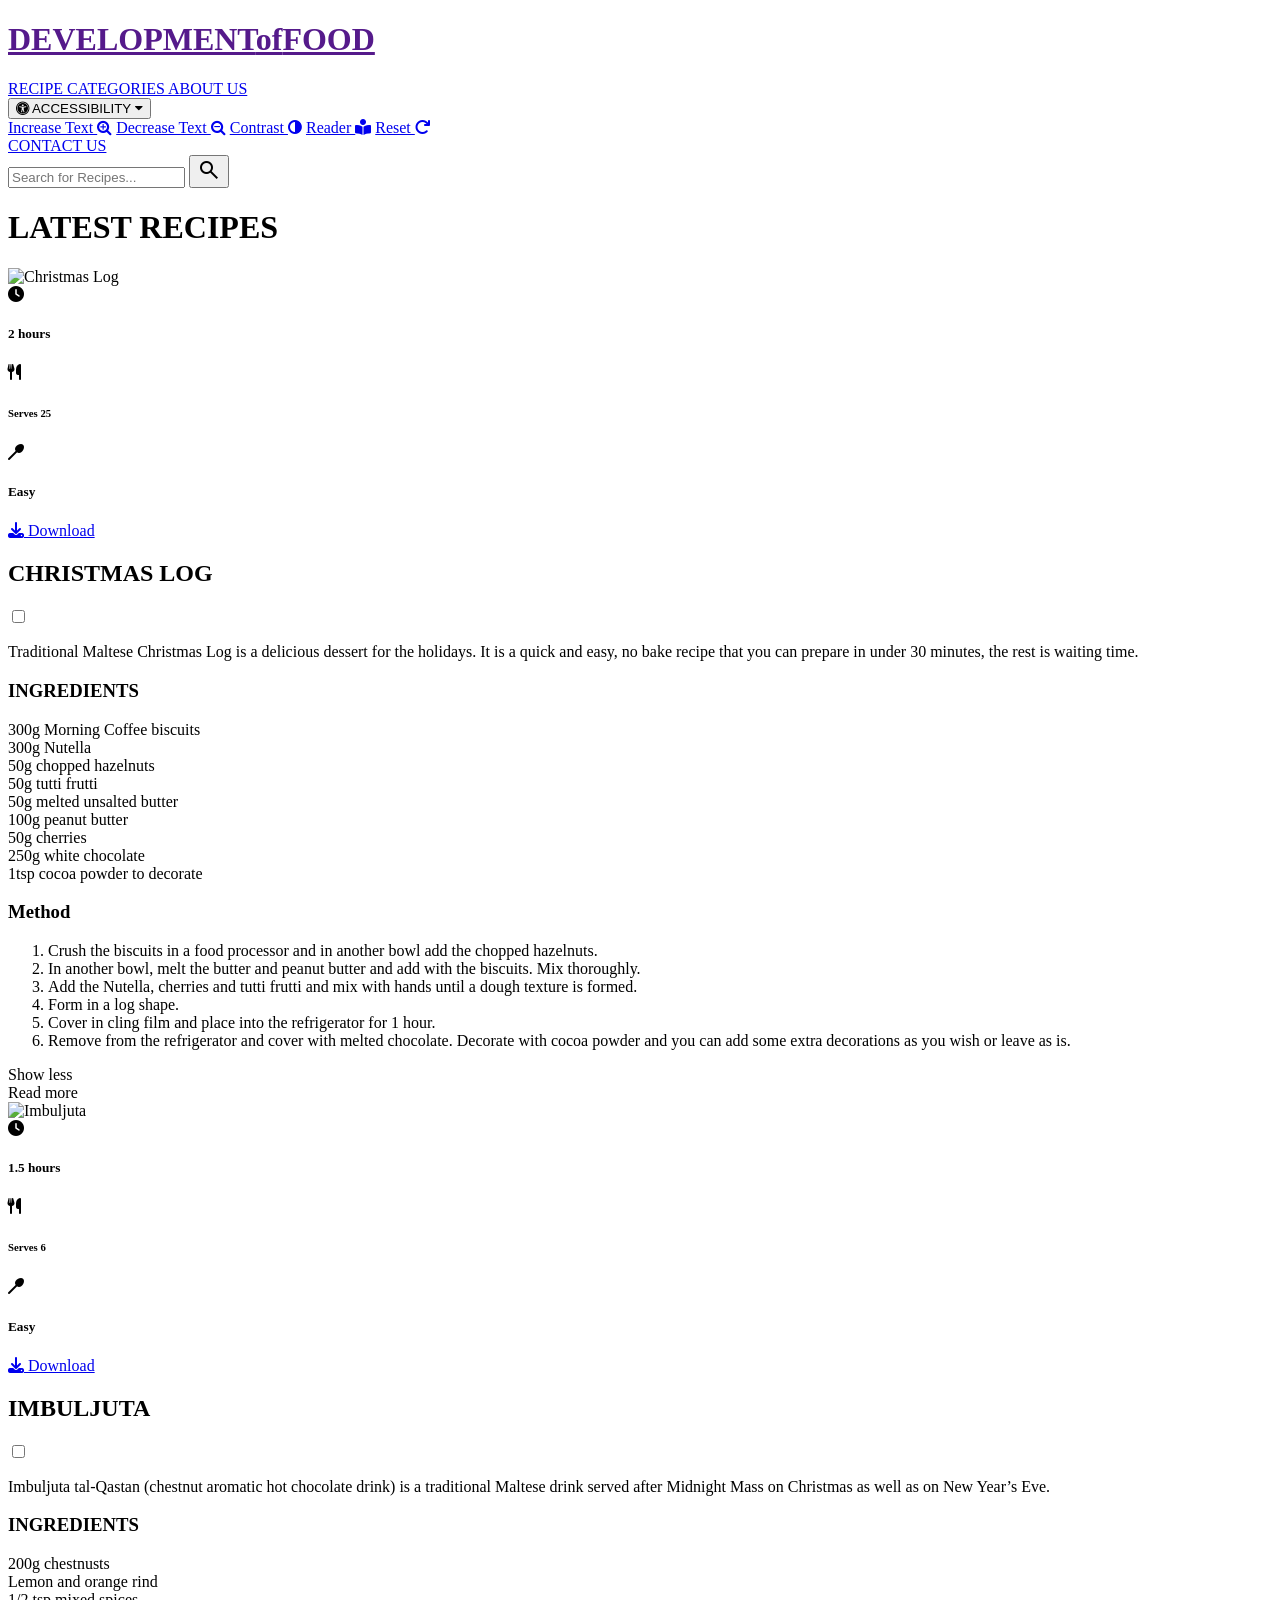
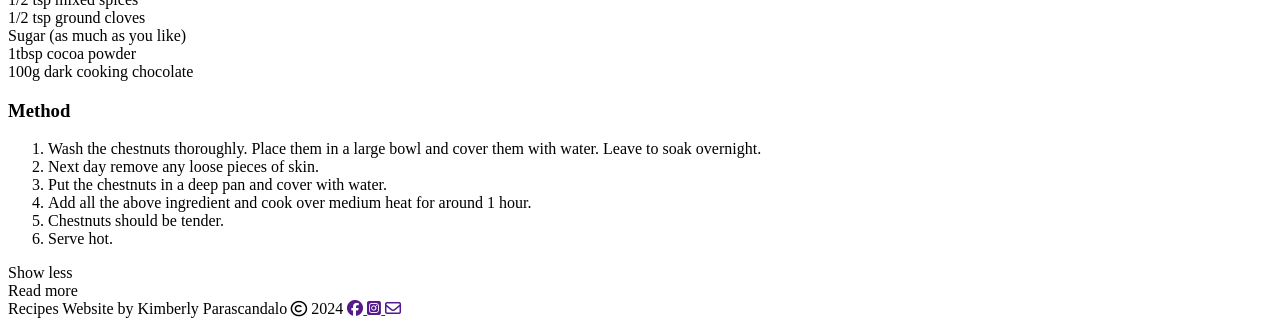
==== index.html @ 0eae8a1b "Update index.html" ====
<!DOCTYPE html>
<html lang="en">
<head>
    <meta charset="UTF-8">
    <meta name="viewport" content="width=device-width, initial-scale=1.0">
    <title>home page </title>
    <link rel="stylesheet" href="https://cdnjs.cloudflare.com/ajax/libs/font-awesome/6.5.0/css/all.min.css">
    <link rel="stylesheet" href="https://fonts.googleapis.com/css2?family=Material+Symbols+Outlined:opsz,wght,FILL,GRAD@24,400,0,0" />
    <link rel="stylesheet" href="https://cdnjs.cloudflare.com/ajax/libs/font-awesome/4.7.0/css/font-awesome.css">    
    <link rel="stylesheet" href="assets/styles/index.css">
    <link rel="stylesheet" href="assets/styles/grid.css">
</head>
<body>
    <!-- title and banner -->
    <div class="containers">
        <div class="row">
            <div class="col-12">
                <div class="banner">
                    <div class="container">
                        <div class="row">
                            <div class="col-7">
                                <h1 class="title">
                                    <a href="" class="button">
                                        DEVELOPMENT<span>of</span>FOOD</a>
                                    </h1>  
                                </div>
                                <div class="col-7"></div>
                            </div>
                        </div>  
                    </div> 
                </div>
            </div>
        </div>
        
        
        <!-- navigation bar -->
        <nav class="navbar">
            <div class="container">
                <a href="recipecategories.html" class="navbar-categories">
                    RECIPE CATEGORIES 
                </a>
                <a href="aboutus.html" class="navbar-about-us">
                    ABOUT US
                </a>
                <div class="dropdown">
                    
                    <button class="dropbtn">
                        <span>
                            <i class="fa fa-universal-access" aria-hidden="true"></i>
                            
                        </span>ACCESSIBILITY 
                        <i class="fa fa-caret-down" aria-hidden="true"></i>
                    </button>
                    <div class="dropdown-content">
                        <a href="#">Increase Text <i class="fa fa-search-plus" aria-hidden="true"></i></a>
                        <a href="#">Decrease Text <i class="fa fa-search-minus" aria-hidden="true"></i></a>
                        <a href="#">Contrast <i class="fa fa-adjust" aria-hidden="true"></i></a>
                        <a href="#">Reader <i class="fa-solid fa-book-open-reader"></i></a>
                        <a href="#">Reset <i class="fa-solid fa-rotate-right"></i></a>
                        
                    </div>
                </div>
                    <a href="" class="navbar-accessibility"></a>
                    
                <a href="contactus.html" class="navbar-contact-us">
                    CONTACT US
                </a>

                
                <form role="search" id="form">
                    <input type="search" id="query" name="q"
                    placeholder="Search for Recipes..."
                    aria-label="Search through site content">
                    <button>
                        <span class="material-symbols-outlined">
                            search
                        </span>
                    </button>
                </form>
            </div>
        </nav>
        
        <!-- Christmas log-->
        
        <div class="container">
            <div class="row">
                <div class="col-2"></div>
                <div class="col-8">
                    <header>
                        <h1>LATEST RECIPES</h1>
                    </header>

                    <!-- article 1-->
                    <div class="all-recipe-images">
            
                        <img src="assets/images/christmas-log.jpg" alt="Christmas Log">
                    <div class="icons">
                        <i class="fa-solid fa-clock"></i><h5>2 hours</h5>  
                        <i class="fa-solid fa-utensils"></i> <h6>Serves 25</h6>
                        <i class="fa-solid fa-spoon"></i> <h5>Easy</h5> 
                        
                        <a class="download"   href="christmas-log.html" download>
                            <i class="fa-solid fa-download"></i> Download 
                          </a>
                        </div>
                        
                    </div>
                    <h2>CHRISTMAS LOG</h2>
            
                <!--Intro paragraph-->    
                <div class="card">
                    <input id="read-more" type="checkbox">
                    <p>
                        Traditional Maltese Christmas Log 
                        is a delicious dessert for the holidays.
                        It is a quick and easy, no bake recipe
                        that you can prepare in under 30 minutes, 
                        the rest is waiting time.
                    </p>   
                
                
                <!--Ingredients list-->
                <div class="content">    
                <h3>INGREDIENTS</h3> 
                    
                        <div class="address">300g Morning Coffee biscuits</div>
                        <div class="address">300g Nutella</div>
                        <div class="address">50g chopped hazelnuts</div>
                        <div class="address">50g tutti frutti</div>
                        <div class="address">50g melted unsalted butter</div>
                        <div class="address">100g peanut butter</div>
                        <div class="address">50g cherries</div>
                        <div class="address">250g white chocolate</div>
                        <div class="address">1tsp cocoa powder to decorate</div>
                        
                        
                    
            
                <!--Method paragraph list-->
                    <h3>Method</h3>
                    <ol>
                        <li>Crush the biscuits in a food processor and in another bowl add the chopped hazelnuts.</li>
                         <li>In another bowl, melt the butter and peanut butter and add with the biscuits. Mix thoroughly.</li>
                        <li>Add the Nutella, cherries and tutti frutti and mix with hands until a dough texture is formed.</li>
                        <li>Form in a log shape.</li>
                        <li>Cover in cling film and place into the refrigerator for 1 hour.</li>
                        <li>Remove from the refrigerator and cover with melted chocolate. Decorate with cocoa powder and you can add some 
                            extra decorations as you wish or leave as is.</li>
                        
                    </ol>
                    <label for="read-more">Show less</label>
                </div>
                    <label for="read-more">Read more</label>
                </div>    
            
            
                </div>
                <div class="col-2"></div>
            </div>
        </div>

<!-- Imbuljuta-->
        <div class="container">
            <div class="row">
                <div class="col-2"></div>
                <div class="col-8">
                    

                    <!-- article 1-->
                    <div class="all-recipe-images">
            
                        <img src="assets/images/imbuljuta-tal-qastan.webp" alt="Imbuljuta">
                    <div class="icons">
                        <i class="fa-solid fa-clock"></i><h5>1.5 hours</h5>  
                        <i class="fa-solid fa-utensils"></i> <h6>Serves 6</h6>
                        <i class="fa-solid fa-spoon"></i> <h5>Easy</h5> 
                        
                        <a class="download"   href="imbuljuta.html" download>
                            <i class="fa-solid fa-download"></i> Download 
                          </a>
                        </div>
                        
                    </div>
                    <h2>IMBULJUTA</h2>
            
                <!--Intro paragraph-->    
                <div class="card">
                    <input id="read-more" type="checkbox">
                    <p>
                        Imbuljuta tal-Qastan (chestnut aromatic 
                        hot chocolate drink) is a traditional Maltese drink 
                        served after Midnight Mass on Christmas as well as 
                        on New Year’s Eve.
                    </p>   
                
                
                <!--Ingredients list-->
                <div class="content">    
                <h3>INGREDIENTS</h3> 
                    
                        <div class="address">200g chestnusts</div>
                        <div class="address">Lemon and orange rind</div>
                        <div class="address">1/2 tsp mixed spices</div>
                        <div class="address">1/2 tsp ground cloves</div>
                        <div class="address">Sugar (as much as you like)</div>
                        <div class="address">1tbsp cocoa powder</div>
                        <div class="address">100g dark cooking chocolate</div>
                       
            
                <!--Method paragraph list-->
                    <h3>Method</h3>
                    <ol>
                        <li>Wash the chestnuts thoroughly. Place them in a large bowl and cover them with water. Leave to soak overnight.</li>
                         <li>Next day remove any loose pieces of skin.</li>
                        <li>Put the chestnuts in a deep pan and cover with water.</li>
                        <li>Add all the above ingredient and cook over medium heat for around 1 hour.</li>
                        <li>Chestnuts should be tender.</li>
                        <li>Serve hot.</li>
                        
                    </ol>
                    <label for="read-more">Show less</label>
                </div>
                    <label for="read-more">Read more</label>
                </div>    
            
            
                </div>
                <div class="col-2"></div>
            </div>
        </div>
    

        <!--footer -->
        <footer>
            <div class="footer">
                Recipes Website by Kimberly Parascandalo 
                <i class="fa-regular fa-copyright"></i> 2024
                <a href="">
                    <i class="fa-brands fa-facebook"></i>
                    <i class="fa-brands fa-square-instagram"></i>
                    <i class="fa-regular fa-envelope"></i>
                </a>
            </div>
        </footer>
         
        
    </body>
    </html>
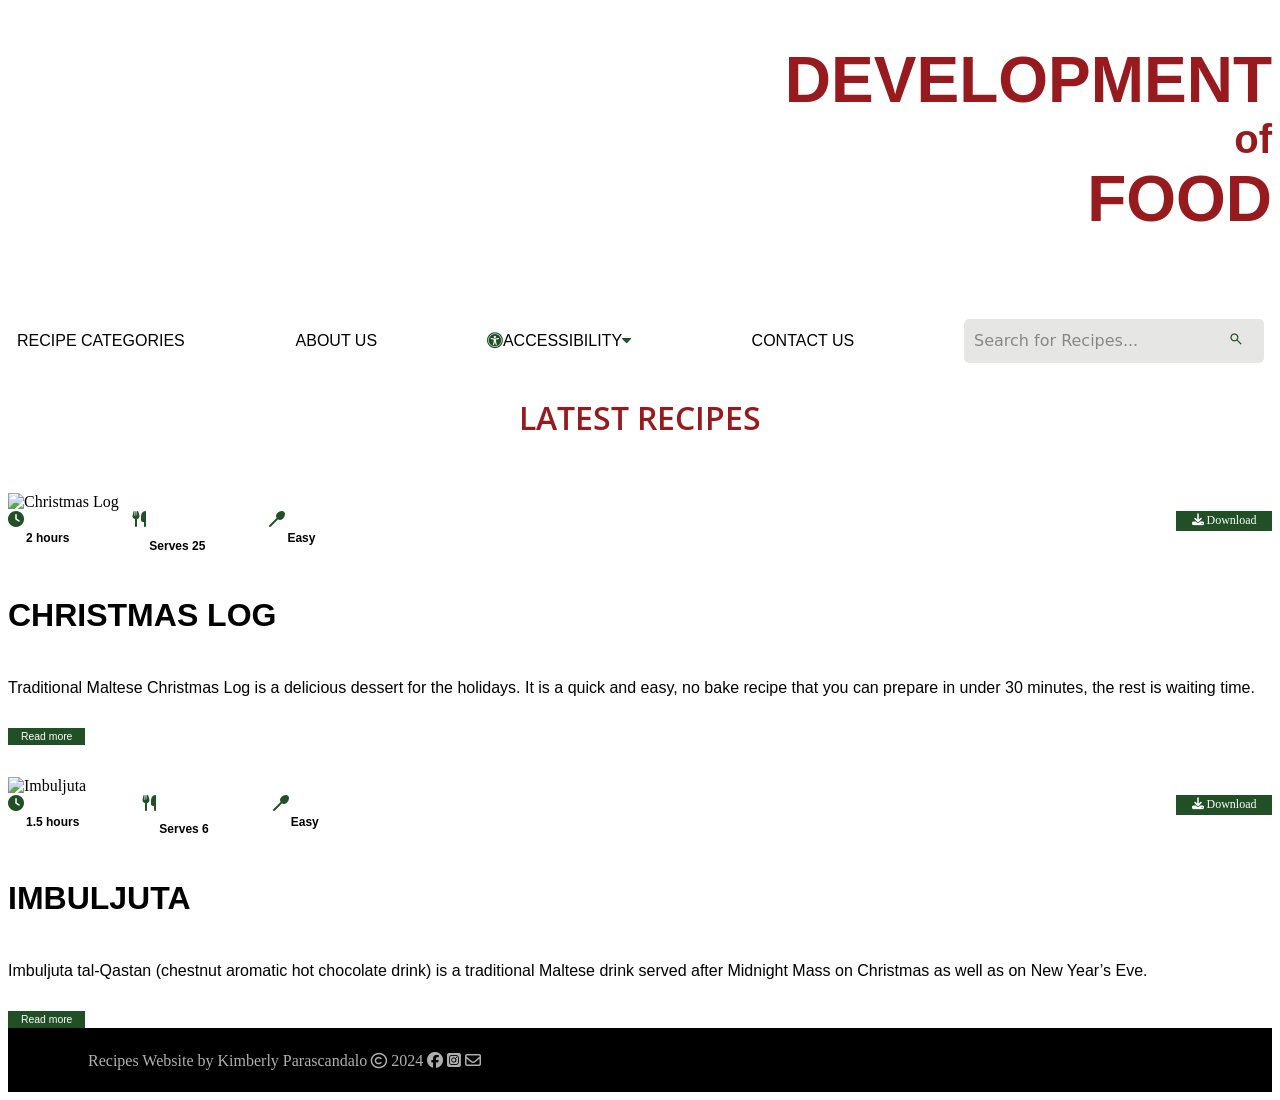
==== commit bd6d5587: "ADDED recipe, READ MORE/SHOW LESS" ====
--- a/index.html
+++ b/index.html
@@ -66,13 +66,12 @@
                     CONTACT US
                 </a>
 
-                
                 <form role="search" id="form">
                     <input type="search" id="query" name="q"
                     placeholder="Search for Recipes..."
                     aria-label="Search through site content">
-                    <button>
-                        <span class="material-symbols-outlined">
+                    <button type="submit">
+                        <span  class="material-symbols-outlined">
                             search
                         </span>
                     </button>
@@ -137,7 +136,7 @@
                     
             
                 <!--Method paragraph list-->
-                    <h3>Method</h3>
+                    <h3>METHOD</h3>
                     <ol>
                         <li>Crush the biscuits in a food processor and in another bowl add the chopped hazelnuts.</li>
                          <li>In another bowl, melt the butter and peanut butter and add with the biscuits. Mix thoroughly.</li>
@@ -185,7 +184,7 @@
             
                 <!--Intro paragraph-->    
                 <div class="card">
-                    <input id="read-more" type="checkbox">
+                    <input id="read-more-2" type="checkbox">
                     <p>
                         Imbuljuta tal-Qastan (chestnut aromatic 
                         hot chocolate drink) is a traditional Maltese drink 
@@ -208,7 +207,7 @@
                        
             
                 <!--Method paragraph list-->
-                    <h3>Method</h3>
+                    <h3>METHOD</h3>
                     <ol>
                         <li>Wash the chestnuts thoroughly. Place them in a large bowl and cover them with water. Leave to soak overnight.</li>
                          <li>Next day remove any loose pieces of skin.</li>
@@ -218,9 +217,9 @@
                         <li>Serve hot.</li>
                         
                     </ol>
-                    <label for="read-more">Show less</label>
-                </div>
-                    <label for="read-more">Read more</label>
+                    <label for="read-more-2">Show less</label>
+                </div>
+                    <label for="read-more-2">Read more</label>
                 </div>    
             
             
--- a/assets/styles/index.css
+++ b/assets/styles/index.css
@@ -0,0 +1,467 @@
+@import url('https://fonts.googleapis.com/css2?family=Open+Sans:wght@600&display=swap');
+@import url('https://fonts.googleapis.com/css2?family=Open+Sans:ital,wght@0,500;0,600;1,500&display=swap');
+
+.banner{
+    position: relative;
+    background-image: url(/assets/images/background.png);
+    background-repeat: no-repeat;
+    background-size: cover;
+    background-position: center;
+    padding-bottom: 2rem;
+    width: 100%;
+}
+
+.title{
+    max-width: 100%;
+    text-align: right; 
+    font-family: 'Arial Rounded MT Bold','Franklin Gothic Medium', 'Arial Narrow', Arial, sans-serif;  
+    font-size: 4rem;
+}
+    
+.title span {
+    font-size: 2.5rem;
+    display: block;
+    text-align: right;
+}
+
+.button {
+    background: transparent;
+    color: #971b1e;
+    border: none;
+    border-radius: .25em;
+    text-align: right;
+    width: 100%;
+    text-decoration: none;
+     
+}
+
+.title :hover{
+   text-decoration: underline .07em;
+   
+}
+
+.navbar {
+    border-bottom: 1px ;
+    padding: .5em;
+    
+
+}
+.navbar .container {
+    display: flex;
+    align-items: baseline;
+    justify-content: space-between;
+    height: 3rem;
+}
+.navbar-nav {
+    display: flex;
+    list-style: none;
+    padding: 0;
+    
+}
+
+.navbar-nav li {
+    padding: .5em;
+    margin: 0 .5em; 
+}
+
+
+#form {
+    background-color: #e6e6e5;
+    width: 300px;
+    height: 44px;
+    border-radius: 5px;
+    display: flex;
+    flex-direction: row;
+    align-items: center;
+  }
+
+  input {
+    all: unset;
+    font: 16px system-ui;
+    color: black;
+    height: 100%;
+    width: 100%;
+    padding: 6px 10px;
+  }
+
+  button {
+    all: unset;
+    cursor: pointer;
+    width: 44px;
+    height: 44px;
+  }
+  
+  svg {
+    color:#214f26 ;
+    fill: currentColor;
+    width: 3rem;
+    height: 3rem;
+    padding: 10px;
+  }
+
+.navbar a {
+    color:  black;
+    font-family: 'Open Sans extra bold','Franklin Gothic Medium', 'Arial Narrow', Arial, sans-serif;
+    text-decoration: none;
+    border: 1px solid transparent;
+}
+.birgu{
+  margin-top: 0px;
+}
+
+img{
+    width: 100%;
+    margin-top: 2rem;
+}
+
+.all-recipe-images{
+  width: 100% ;
+  margin-bottom: 1em;
+}
+header h1{
+  font-family: 'Open Sans','Franklin Gothic Medium', 'Arial Narrow', Arial, sans-serif;
+  color: #971b1e;
+  font-weight: 600;
+  font-size: 2rem;
+  text-align: center;
+}
+ h2{
+    font-family: 'Open Sans Condensed SemiBold','Franklin Gothic Medium', 'Arial Narrow', Arial, sans-serif;
+    color: black;
+    font-size: 2rem;
+    text-align: left;
+    margin-top: 1rem;
+    margin-bottom: .5rem;
+}
+
+h3{
+  font-family: 'Open Sans Condensed SemiBold','Franklin Gothic Medium', 'Arial Narrow', Arial, sans-serif;
+  color: black;
+  font-size: 1rem;
+  text-align: left;
+  margin-top: .25rem;
+  margin-bottom: .5rem;
+}
+h4{
+  font-family: 'Open Sans Condensed SemiBold','Franklin Gothic Medium', 'Arial Narrow', Arial, sans-serif;
+  color: black;
+  font-size: 2rem;
+  text-align: center;
+  margin-top: 1rem;
+  margin-bottom: .01rem;
+}
+h5{
+  font-family: 'Open Sans Condensed SemiBold','Franklin Gothic Medium', 'Arial Narrow', Arial, sans-serif;
+  color: black;
+  font-size: .75rem;
+  padding-left: 2px;
+}
+h6{
+  font-family: 'Open Sans Condensed SemiBold','Franklin Gothic Medium', 'Arial Narrow', Arial, sans-serif;
+  color: black;
+  font-size: .75rem;
+  margin-right: 4rem;
+  padding-left: 2px;
+ }
+.download{
+  color: white ;
+  font-size: .75rem;
+  background: #214f26;
+  height: 1.5em;
+  width: 6rem;
+  text-align: center;
+  padding-top: 2.5px;
+}
+ 
+a{
+    text-decoration: none;
+}
+
+p {
+    width: 100%;
+    color: black;
+    font-family: 'open sans medium 500','Franklin Gothic Medium', 'Arial Narrow', Arial, sans-serif;
+    line-height: 1.5rem;
+}
+
+.aboutus p {
+  padding-top:  0;
+  margin-top: 0;
+  font-family: 'open sans medium 500','Franklin Gothic Medium', 'Arial Narrow', Arial, sans-serif;
+  font-size: .75rem;
+  line-height: 1.5rem;
+}
+
+ul, ol, .address {
+  font-family: 'open sans medium 500','Franklin Gothic Medium', 'Arial Narrow', Arial, sans-serif;
+  font-size: .75rem;
+  line-height: 1.5rem;
+}
+
+
+.material-symbols-outlined {
+  color:#214f26 ;
+  font-size: medium;
+}
+
+.dropbtn{
+    display: flex;
+    color:  black;
+    font-family: 'Open Sans extra bold','Franklin Gothic Medium', 'Arial Narrow', Arial, sans-serif;
+    text-decoration: none; 
+       
+}
+
+  /* Dropdown button */
+  .dropdown  {
+    font-size: 16px;
+    border: none;
+    outline: none;
+    color: black;
+    background-color: inherit;
+    font-family: inherit; /* Important for vertical align on mobile phones */
+    margin: 0; /* Important for vertical align on mobile phones */
+  }
+  
+  /* font size on hover */
+  .navbar a:hover, .dropdown:hover .dropbtn {
+    text-decoration: underline;    
+  }
+  
+  /* Dropdown content (hidden by default) */
+  .dropdown-content {
+    display: none;
+    position: absolute;
+    background-color: white;
+    min-width: 150px;
+    box-shadow: 0px 8px 16px 0px rgba(0,0,0,0.2);
+    z-index: 1;
+  }
+  
+  /* Links inside the dropdown */
+  .dropdown-content a {
+    float: none;
+    color: black;
+    padding: 12px 16px;
+    text-decoration: none;
+    display: flex;
+    justify-content: space-between;
+  }
+  .dropdown-content .fa, .dropdown-content .fa-solid {
+    margin-left: 1rem;
+  }
+
+  .fa, .fa-caret-down{
+    text-decoration: none;
+  }
+  
+  
+  /* Add a grey background color to dropdown links on hover */
+  .dropdown-content a:hover {
+    background-color: #ddd;
+    text-decoration: none;
+  }
+  
+  /* Show the dropdown menu on hover */
+  .dropdown:hover .dropdown-content {
+    display: block;
+  }
+
+  .fa, .fa-solid{
+    color: #214f26;
+  }
+
+
+  
+  footer{
+    background-color: black;
+    color: rgb(175, 175, 175) ;
+    border: 1px;
+    height: 4em;
+  }
+
+  .footer{
+    padding-top: 1.5em;
+    padding-left: 5em;
+    padding-right: 5em;
+  }
+
+  .footer, .fa-regular, .fa-brands{
+    color: rgb(175, 175, 175);
+  }
+
+ .icons{
+  display: flex;
+  
+ }
+
+ .fa-utensils{
+  margin-left: 4rem;
+ }
+ .card{
+  background-color: white;
+ }
+ 
+
+.card label{
+  display: inline-block;
+  cursor: pointer;
+  color:white ;
+  background-color: #214f26;
+  margin-top: 12px;
+  font-family: 'Open Sans Condensed SemiBold','Franklin Gothic Medium', 'Arial Narrow', Arial, sans-serif;
+  font-size: .65rem;
+  padding: 3px 13px;
+}
+
+.btn{
+  font-family: 'Open Sans Condensed SemiBold', 'Franklin Gothic Medium', 'Arial Narrow', Arial, sans-serif;
+  display: flex;
+  padding: 4px;
+  background-color: #214f26;
+  width: 70px;
+  height: 16px;
+  
+}
+/* problem with right align of download */
+.download{
+  margin-left: auto;
+}
+
+
+.fa-download{
+  color: white;
+
+}
+
+#read-more:checked ~ .content{
+  display: block;
+}
+
+#read-more:checked ~ label{
+  display: none;
+}
+
+
+#read-more-2:checked ~ .content{
+  display: block;
+}
+
+#read-more-2:checked ~ label{
+  display: none;
+}
+
+#read-more-3:checked ~ .content{
+  display: block;
+}
+
+#read-more-3:checked ~ label{
+  display: none;
+}
+
+.content{
+  display: none;
+}
+
+ hr{
+  margin-top: 10px;
+  margin-bottom: 10px;
+ }
+
+.contact-form label, 
+.contact-form input, 
+.contact-form select, 
+.contact-form textarea{
+    display: block;
+    width: 100%;
+    background-color: white;
+}
+
+.contact-form label {
+    margin-bottom: 0.5em;
+    height: 1rem;
+    font-family: 'open sans medium 500','Franklin Gothic Medium', 'Arial Narrow', Arial, sans-serif;
+}
+
+.contact-form input,
+.contact-form select,
+.contact-form textarea {
+    border: 1px solid #22333B;
+    padding: .5em;
+    border-radius: 8px;
+    height: 1rem;
+}
+
+.contact-form :invalid {
+    border-color: #971b1e;
+    color: #971b1e;
+}
+
+.contact-form :invalid {
+    color: #971b1e;
+    width: 100% ;
+}
+::placeholder{
+    color: #888;
+}
+
+.contact-form button {
+    cursor: pointer;
+    padding: .8em;
+    width: 100% ;
+    font-size: 1.2em;
+}
+
+.contact-form button.clear {
+  background-color: #971b1e;
+  height: .5rem;
+  width: 7rem;
+}
+
+.contact-form button.clear:hover {
+    background-color: rgb(249, 27, 27);
+}
+
+.submit, .clear{
+  text-align: center;
+  color: white;
+}
+
+.contact-form button.submit{
+  background-color: #214f26;
+  height: .5rem;
+  width: 7rem;
+}
+#message-input{
+  height: 5rem;
+  font-family: 'Open Sans','Franklin Gothic Medium', 'Arial Narrow', Arial, sans-serif;
+  border-color: #971b1e;
+}
+
+
+.contact-form button.submit:hover{
+  background-color: #35b644;
+}
+
+.contact-details hr {
+    border: none;
+    border-top: 1px solid #22333B;
+    margin: 2em 0;
+}
+
+.contact-details h3 {
+    margin-bottom: .5em;
+    margin-top: 1em;
+}
+
+.contact-details p {
+    margin: 0;
+}
+
+.contact-heading {
+  font-weight: bold;
+  text-align: left;
+  font-size: 1.2em;
+  margin: 0;
+  padding: 0;
+}
